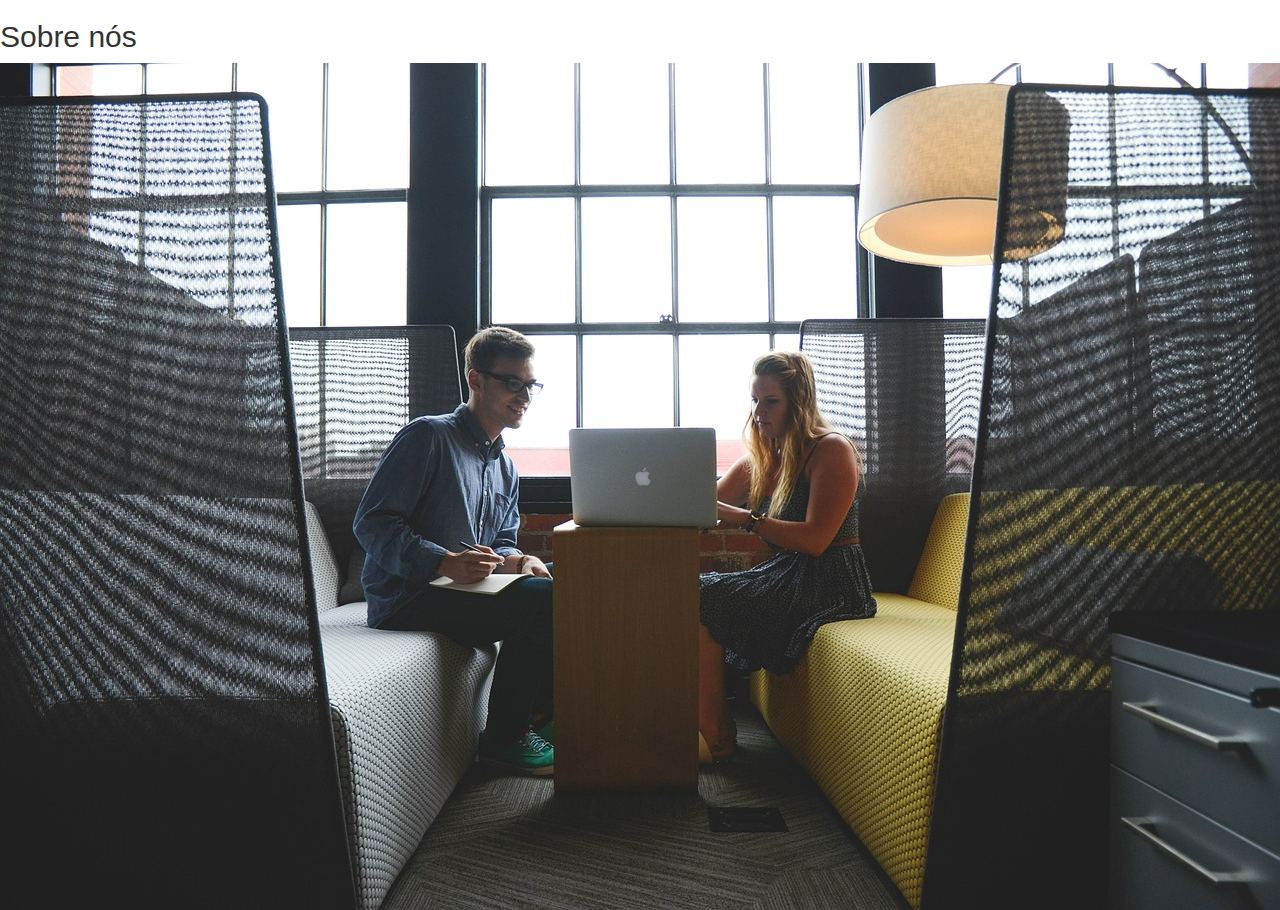
==== bootstrap/public_html/index.html @ 02fd121d "versao Inicial com alguns cursos" ====
<html>
    <head>
        <title>TODO supply a title</title>
        <meta charset="UTF-8">
        <meta name="viewport" content="width=device-width, initial-scale=1.0">
        <link rel="stylesheet" href="bootstrap/css/bootstrap.min.css"/>
    </head>
    <body>
        <h2>Sobre nós</h2>
        <img class="img-responsive" src="img/empresa.jpg">
    </body>
</html>
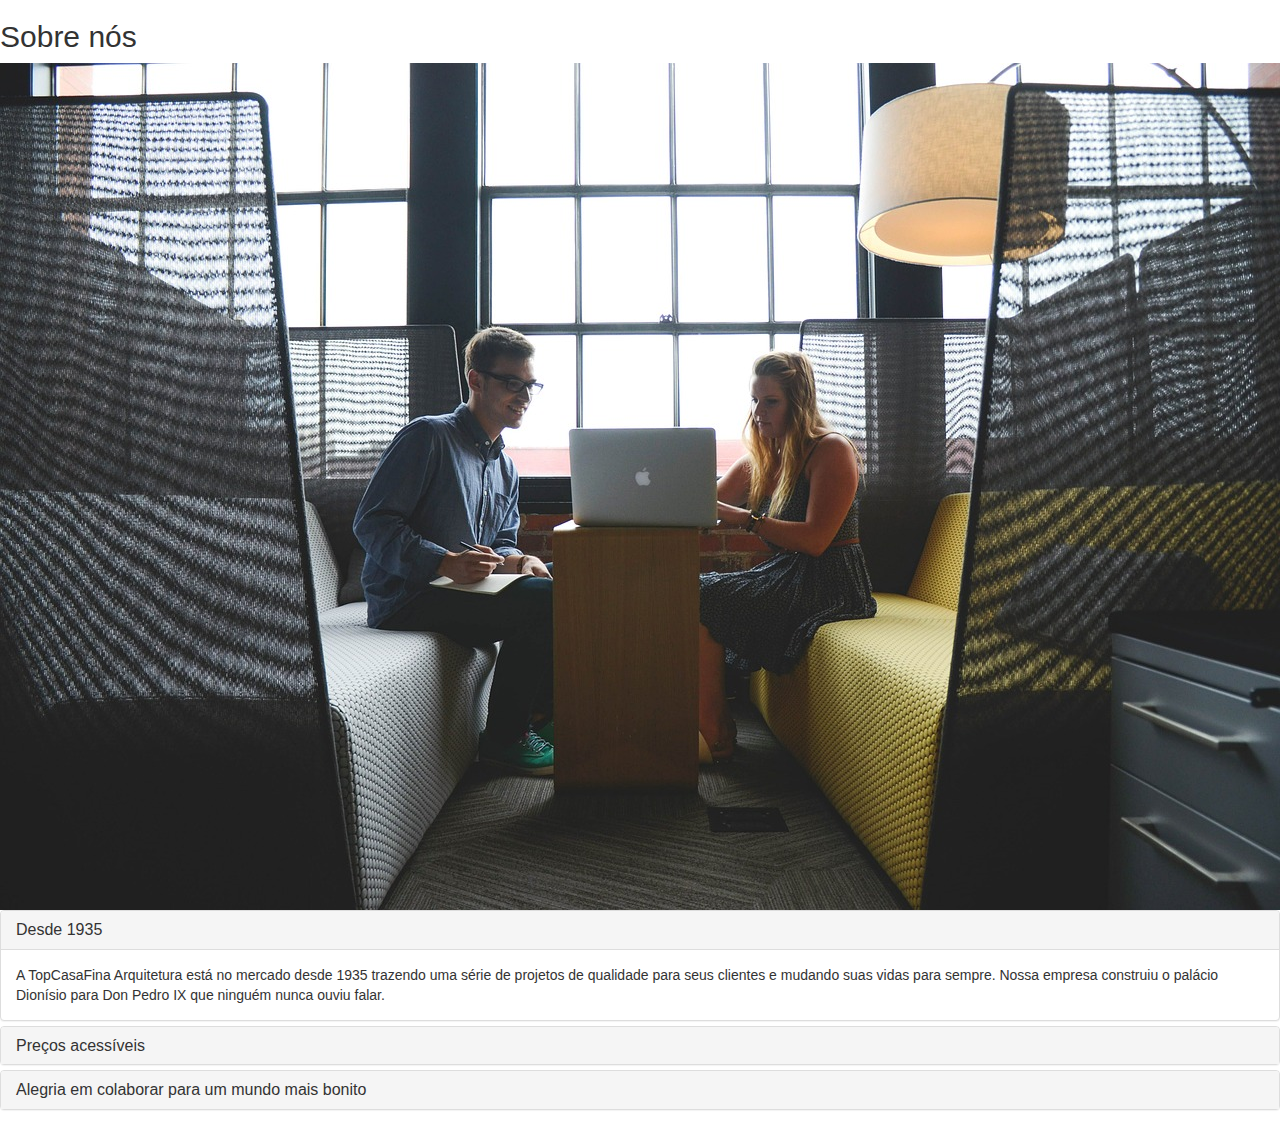
==== commit d41ac112: "Alteracoes Aula 2" ====
--- a/bootstrap/public_html/index.html
+++ b/bootstrap/public_html/index.html
@@ -4,9 +4,61 @@
         <meta charset="UTF-8">
         <meta name="viewport" content="width=device-width, initial-scale=1.0">
         <link rel="stylesheet" href="bootstrap/css/bootstrap.min.css"/>
+        <script src="jquery.min.js"></script>
+        <script src="bootstrap/js/bootstrap.min.js"></script>
     </head>
     <body>
-        <h2>Sobre nós</h2>
-        <img class="img-responsive" src="img/empresa.jpg">
+        
+    <h2>Sobre nós</h2>
+    <img class="img-responsive" src="img/empresa.jpg">
+    <div class="panel-group" id="accordion" role="tablist" aria-multiselectable="true">
+    <div class="panel panel-default">
+        <div class="panel-heading" role="tab" id="headingOne">
+            <h4 class="panel-title">
+                <a role="button" data-toggle="collapse" data-parent="#accordion" href="#collapseOne" aria-expanded="true" aria-controls="collapseOne">
+                    Desde 1935
+                </a>
+            </h4>
+        </div>
+        <div id="collapseOne" class="panel-collapse collapse in" role="tabpanel" aria-labelledby="headingOne">
+            <div class="panel-body">
+                A TopCasaFina Arquitetura está no mercado desde 1935 trazendo uma série de projetos de qualidade para seus clientes e mudando suas vidas para sempre.
+                Nossa empresa construiu o palácio Dionísio para Don Pedro IX que ninguém nunca ouviu falar.
+            </div>
+        </div>
+    </div>
+
+    <div class="panel panel-default">
+        <div class="panel-heading" role="tab" id="headingTwo">
+            <h4 class="panel-title">
+                <a role="button" data-toggle="collapse" data-parent="#accordion" href="#collapseTwo" aria-expanded="true" aria-controls="collapseTwo">
+                    Preços acessíveis
+                </a>
+            </h4>
+        </div>
+        <div id="collapseTwo" class="panel-collapse collapse" role="tabpanel" aria-labelledby="headingTwo">
+            <div class="panel-body">
+                Com projetos a partir de R$ 5.000.000,00 a nossa empresa procura abranger os clientes mais ricos do mundo.
+            </div>
+        </div>
+    </div>
+
+    <div class="panel panel-default">
+        <div class="panel-heading" role="tab" id="headingThree">
+            <h4 class="panel-title">
+                <a role="button" data-toggle="collapse" data-parent="#accordion" href="#collapseThree" aria-expanded="true" aria-controls="collapseThree">
+                    Alegria em colaborar para um mundo mais bonito
+                </a>
+            </h4>
+        </div>
+        <div id="collapseThree" class="panel-collapse collapse" role="tabpanel" aria-labelledby="headingThree">
+            <div class="panel-body">
+                Os projetos da TopCasaFina Arquitetura são sempre acompanhados dos melhores profissionais de decoração para que
+                o produto final fique lindo.
+            </div>
+        </div>
+    </div>
+</div>
+        
     </body>
 </html>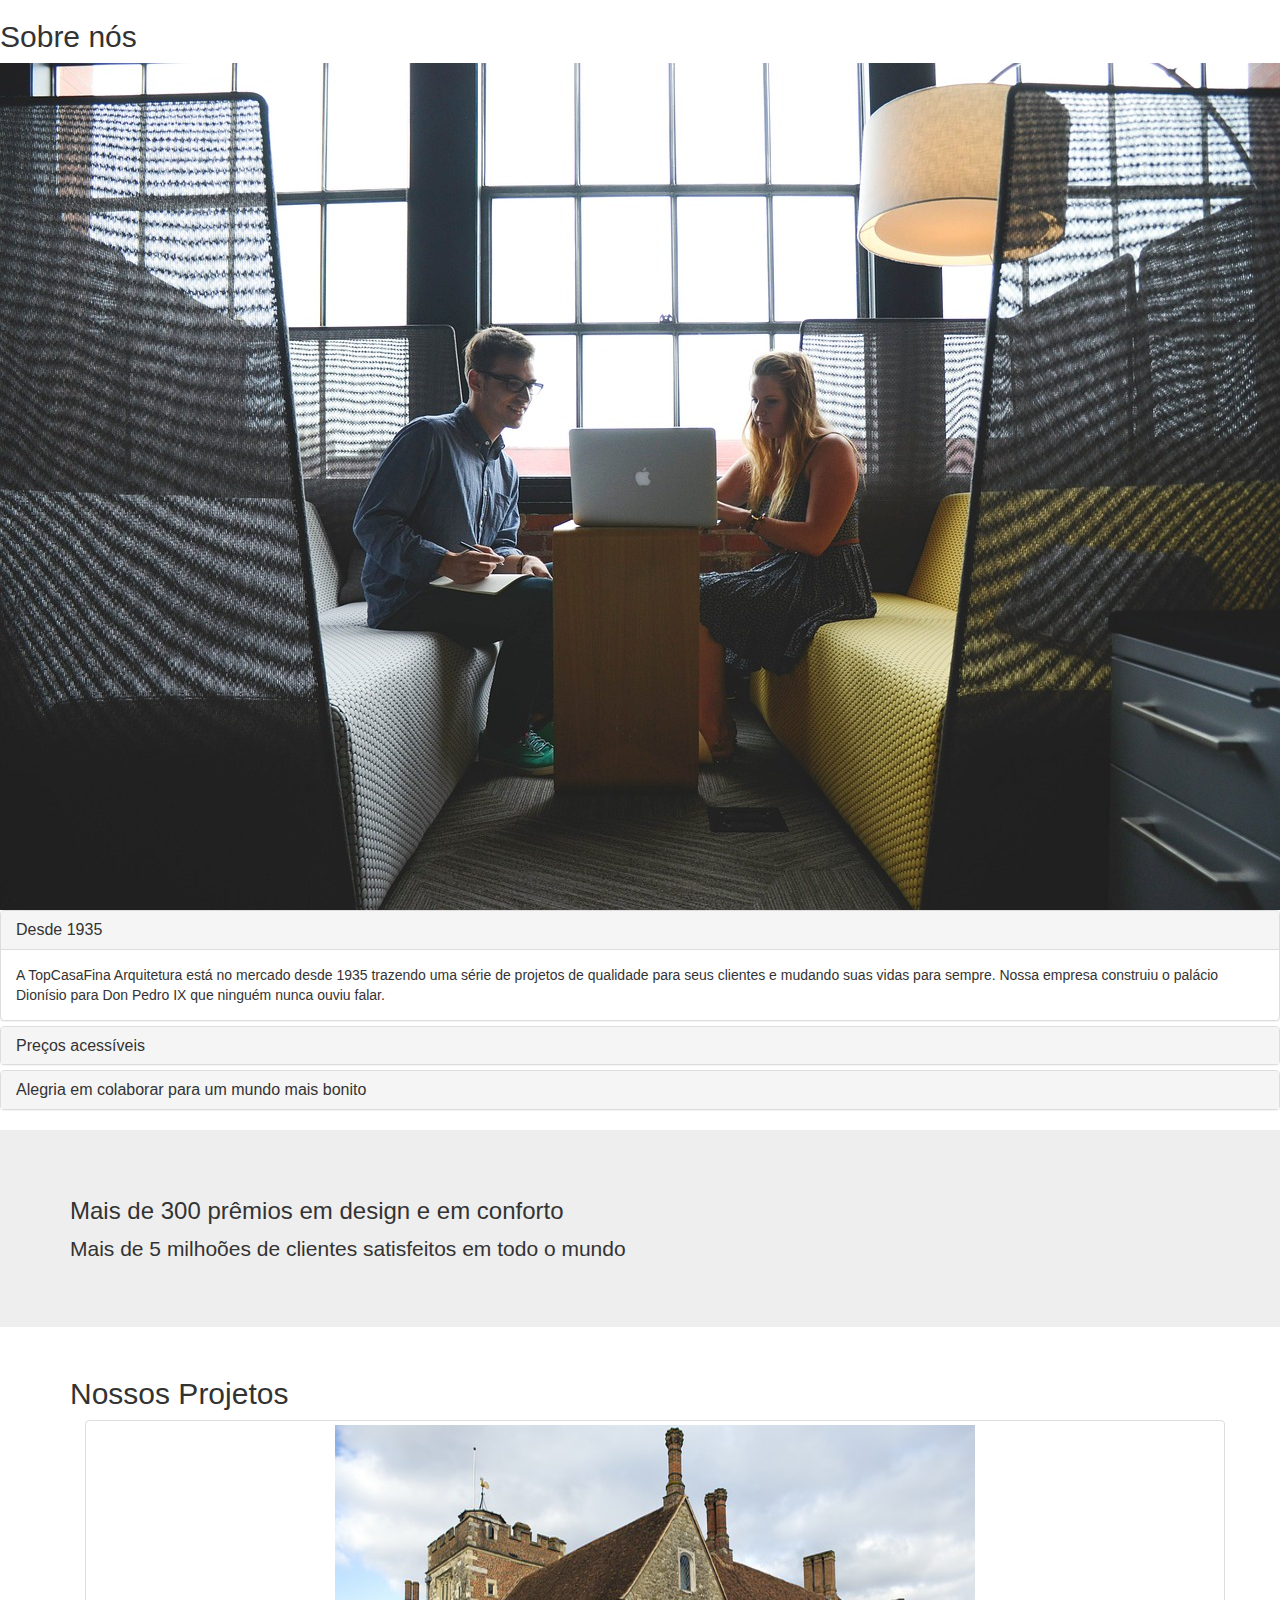
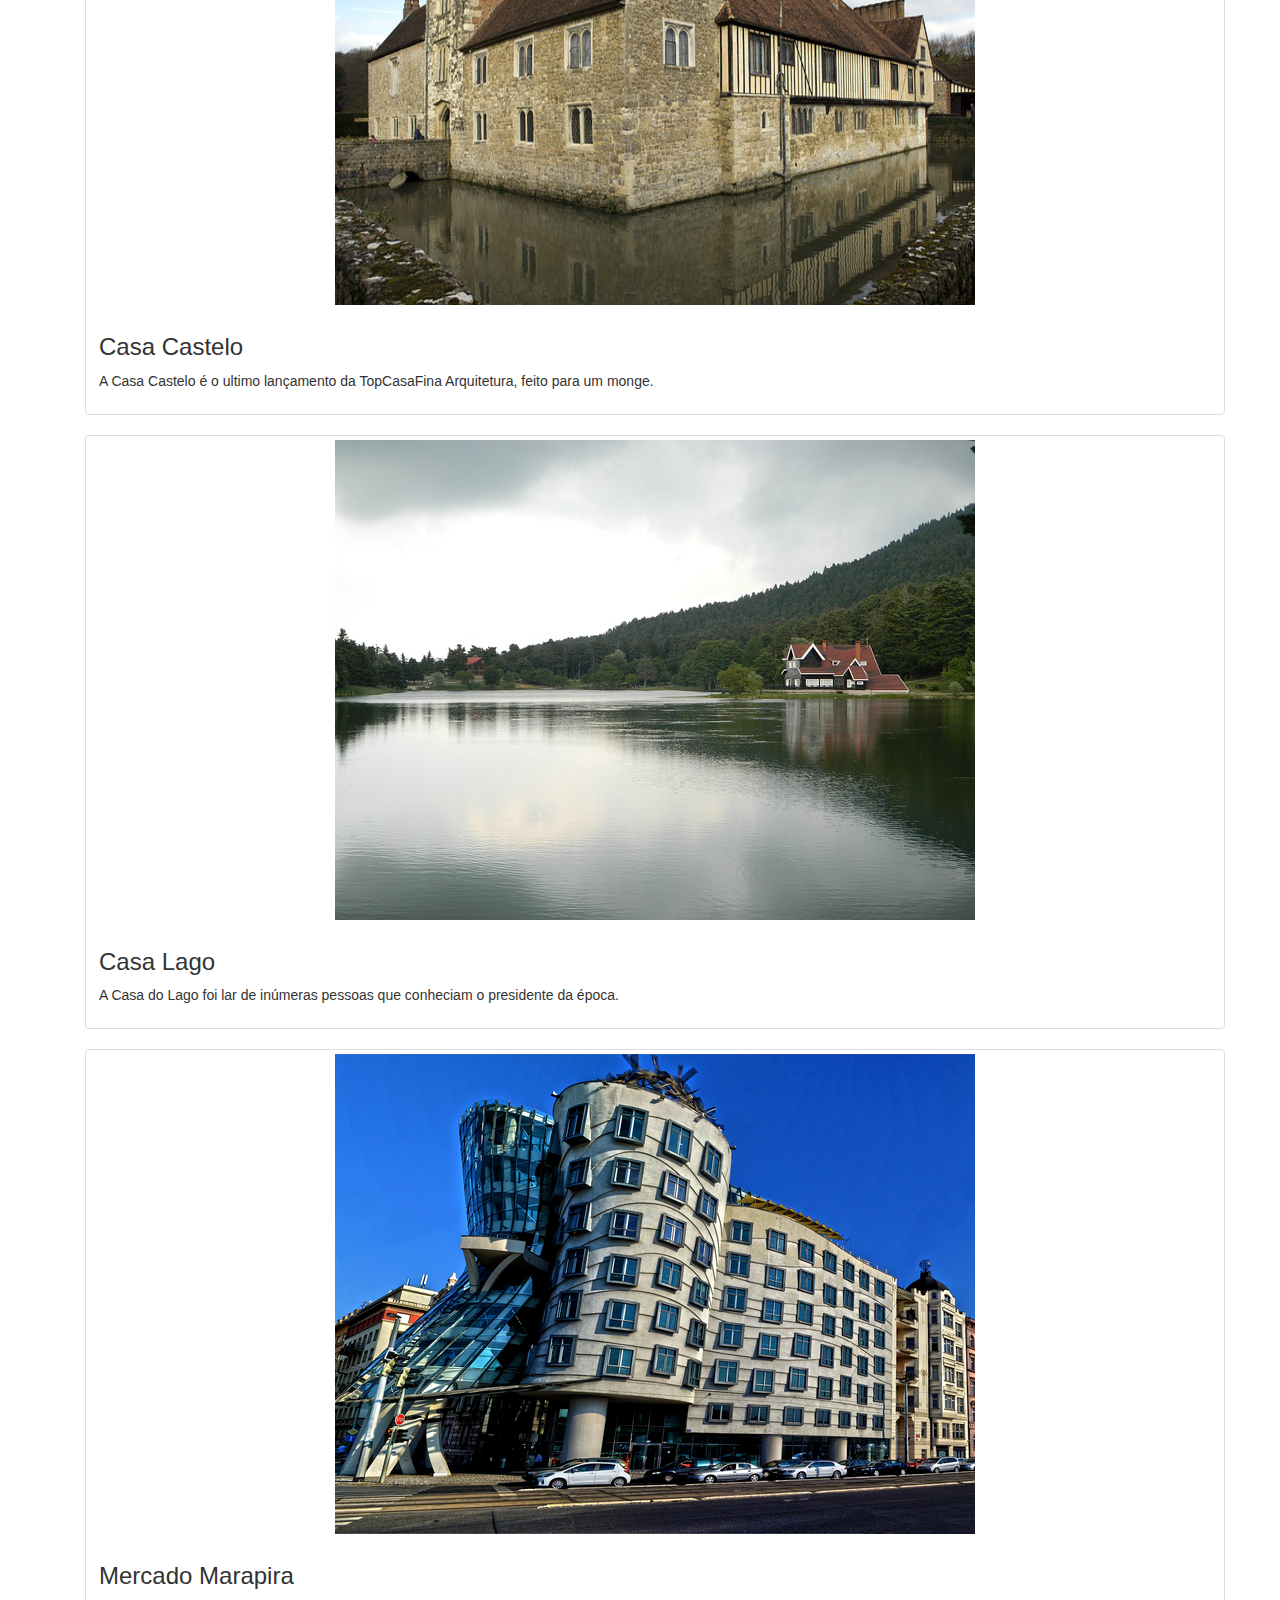
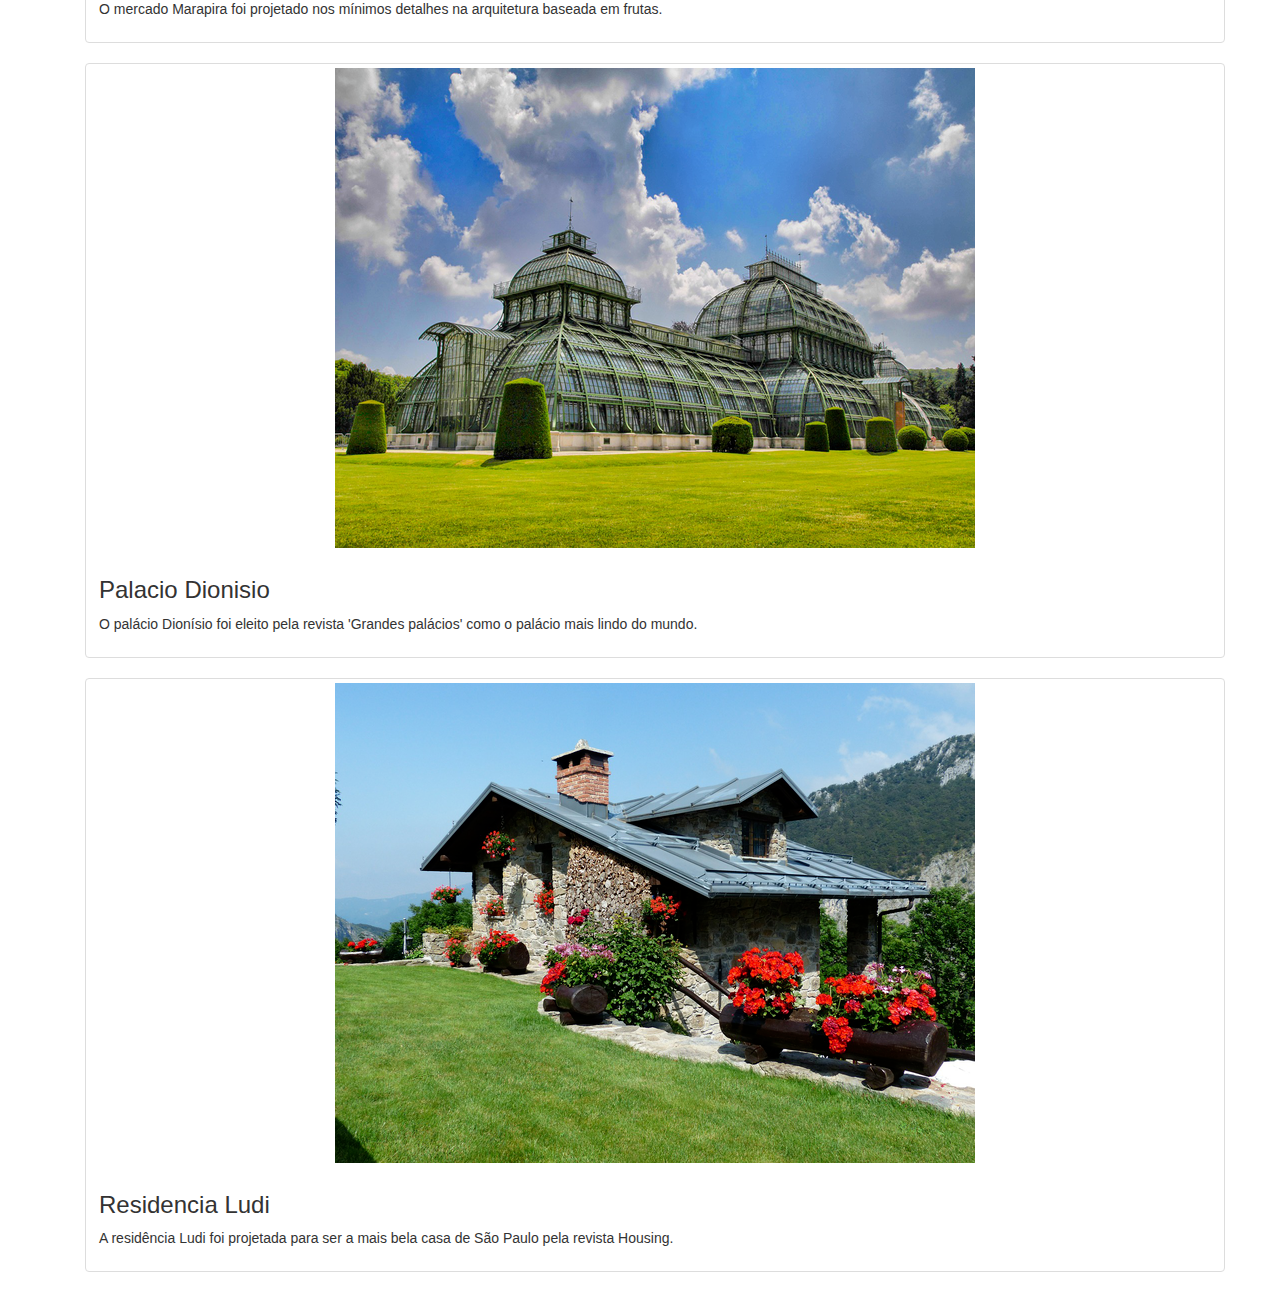
==== commit 5532a604: "Aula 3" ====
--- a/bootstrap/public_html/index.html
+++ b/bootstrap/public_html/index.html
@@ -11,7 +11,7 @@
         
     <h2>Sobre nós</h2>
     <img class="img-responsive" src="img/empresa.jpg">
-    <div class="panel-group" id="accordion" role="tablist" aria-multiselectable="true">
+<div class="panel-group" id="accordion" role="tablist" aria-multiselectable="true">
     <div class="panel panel-default">
         <div class="panel-heading" role="tab" id="headingOne">
             <h4 class="panel-title">
@@ -59,6 +59,61 @@
         </div>
     </div>
 </div>
-        
-    </body>
+    <div class="jumbotron">
+        <div class="container">
+            <h3>Mais de 300 prêmios em design e em conforto</h3>
+            <p>Mais de 5 milhoões de clientes satisfeitos em todo o mundo</p>
+        </div>
+    </div>
+    
+    
+    <section class="container">
+        <h2>Nossos Projetos</h2>
+        <div class="container">
+            <figure class="thumbnail">
+              <img src="img/projetos/casa-castelo.png" alt="Foto da Casa Castelo">
+              <figcaption class="caption">
+                <h3>Casa Castelo</h3>
+                <p>A Casa Castelo é o ultimo lançamento da TopCasaFina Arquitetura, feito para um monge.</p>
+              </figcaption>
+            </figure>
+        </div>
+        <div class="container">
+            <figure class="thumbnail">
+              <img src="img/projetos/casa-lago.png" alt="Foto da Lago">
+              <figcaption class="caption">
+                <h3>Casa Lago</h3>
+                <p>A Casa do Lago foi lar de inúmeras pessoas que conheciam o presidente da época.</p>
+              </figcaption>
+            </figure>
+        </div>
+        <div class="container">
+            <figure class="thumbnail">
+              <img src="img/projetos/mercado-marapira.png" alt="Foto do Mercado Marapira">
+              <figcaption class="caption">
+                <h3>Mercado Marapira</h3>
+                <p>O mercado Marapira foi projetado nos mínimos detalhes na arquitetura baseada em frutas.</p>
+              </figcaption>
+            </figure>
+        </div>
+        <div class="container">
+            <figure class="thumbnail">
+              <img src="img/projetos/palacio-dionisio.png" alt="Foto da Palacio Dionisio">
+              <figcaption class="caption">
+                <h3>Palacio Dionisio</h3>
+                <p>O palácio Dionísio foi eleito pela revista 'Grandes palácios' como o palácio mais lindo do mundo.</p>
+              </figcaption>
+            </figure>
+        </div>
+        <div class="container">
+            <figure class="thumbnail">
+              <img src="img/projetos/residencia-ludi.png" alt="Foto da Residencia Ludi">
+              <figcaption class="caption">
+                <h3>Residencia Ludi</h3>
+                <p>A residência Ludi foi projetada para ser a mais bela casa de São Paulo pela revista Housing.</p>
+              </figcaption>
+            </figure>
+        </div>
+    </section>
+</body>
 </html>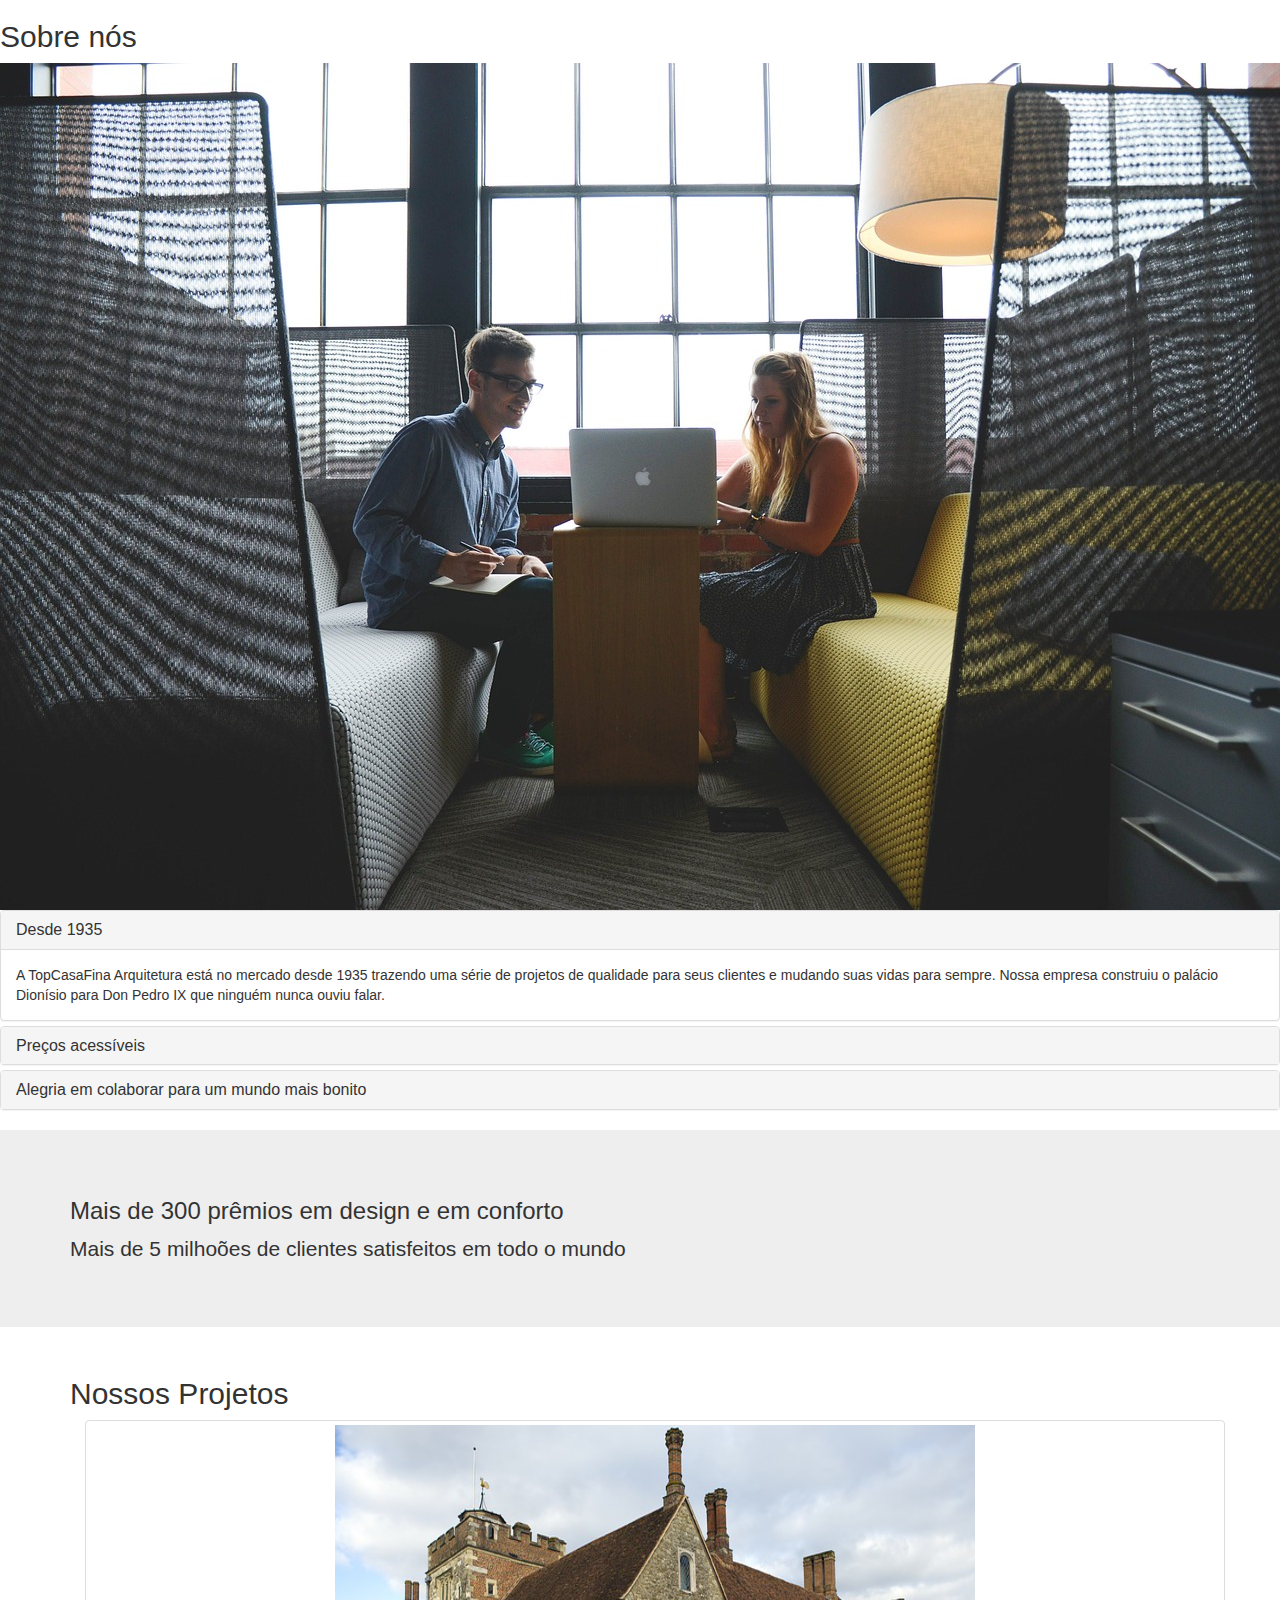
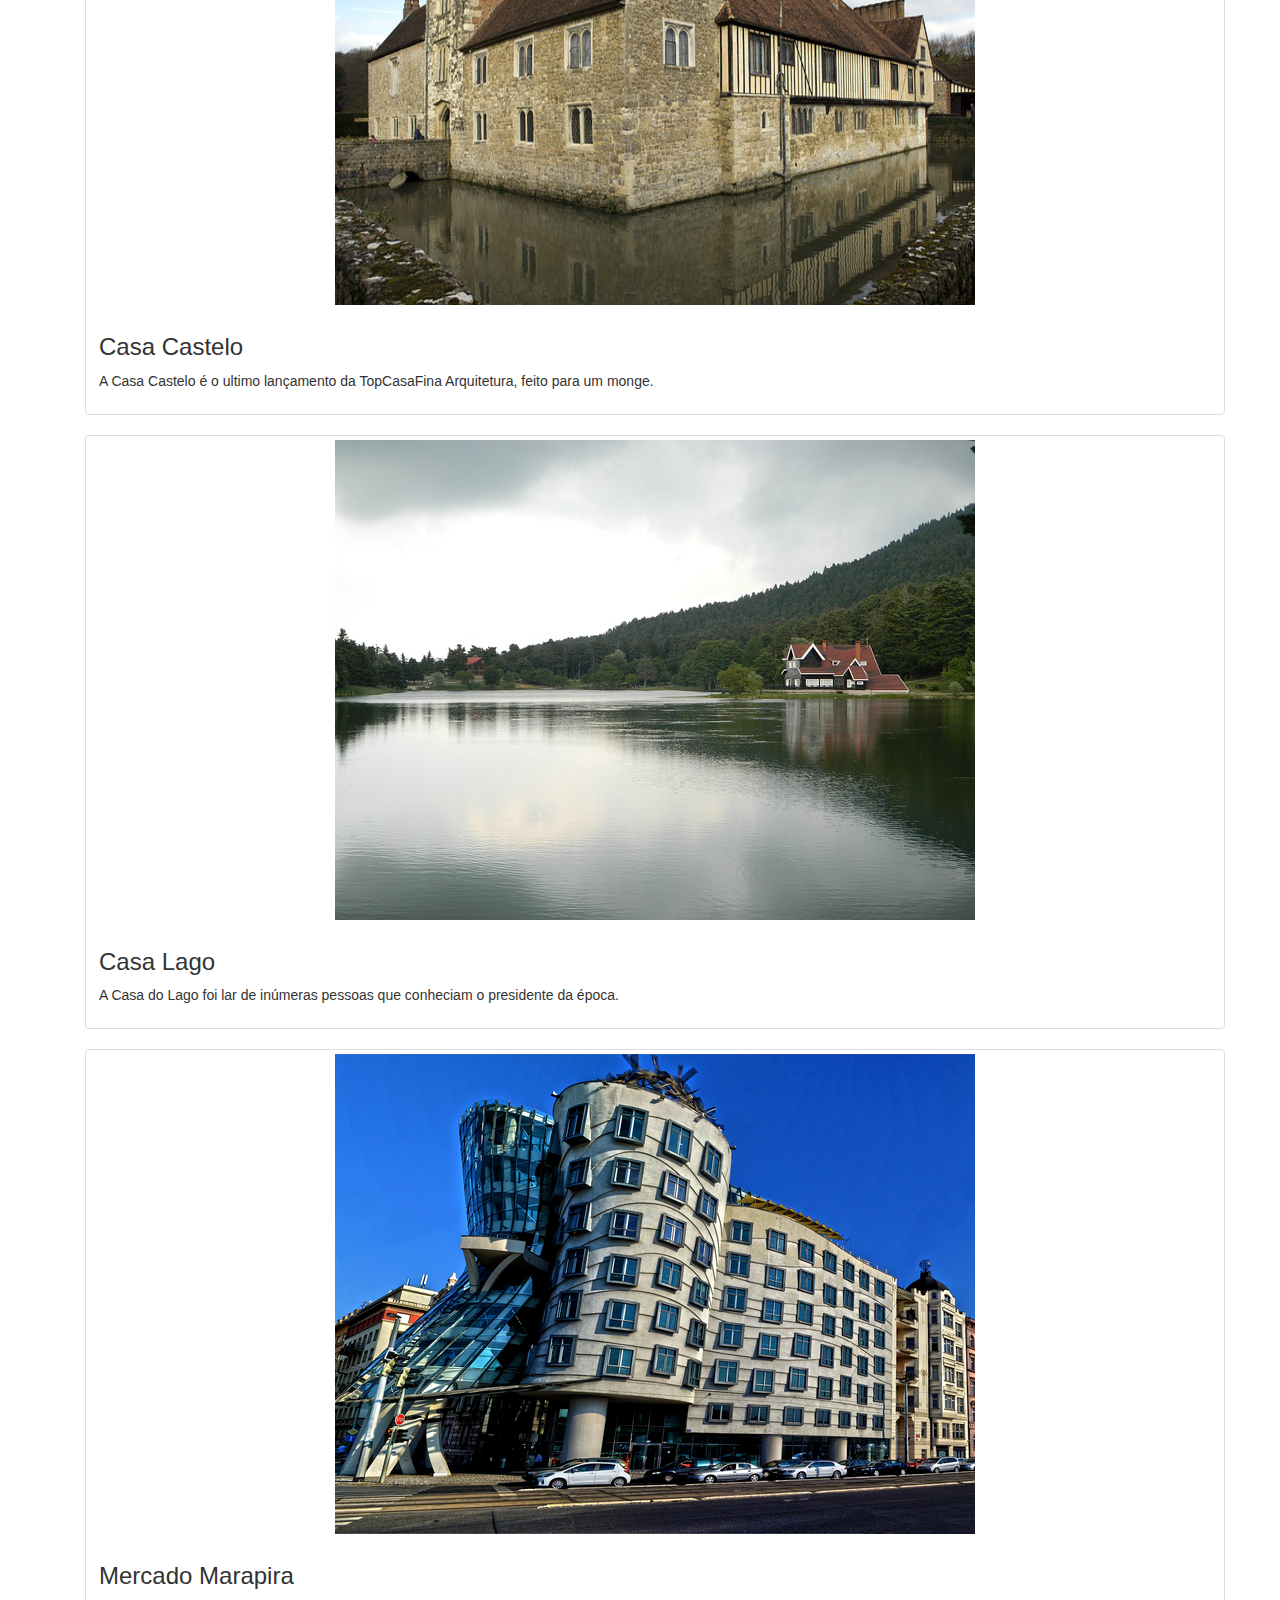
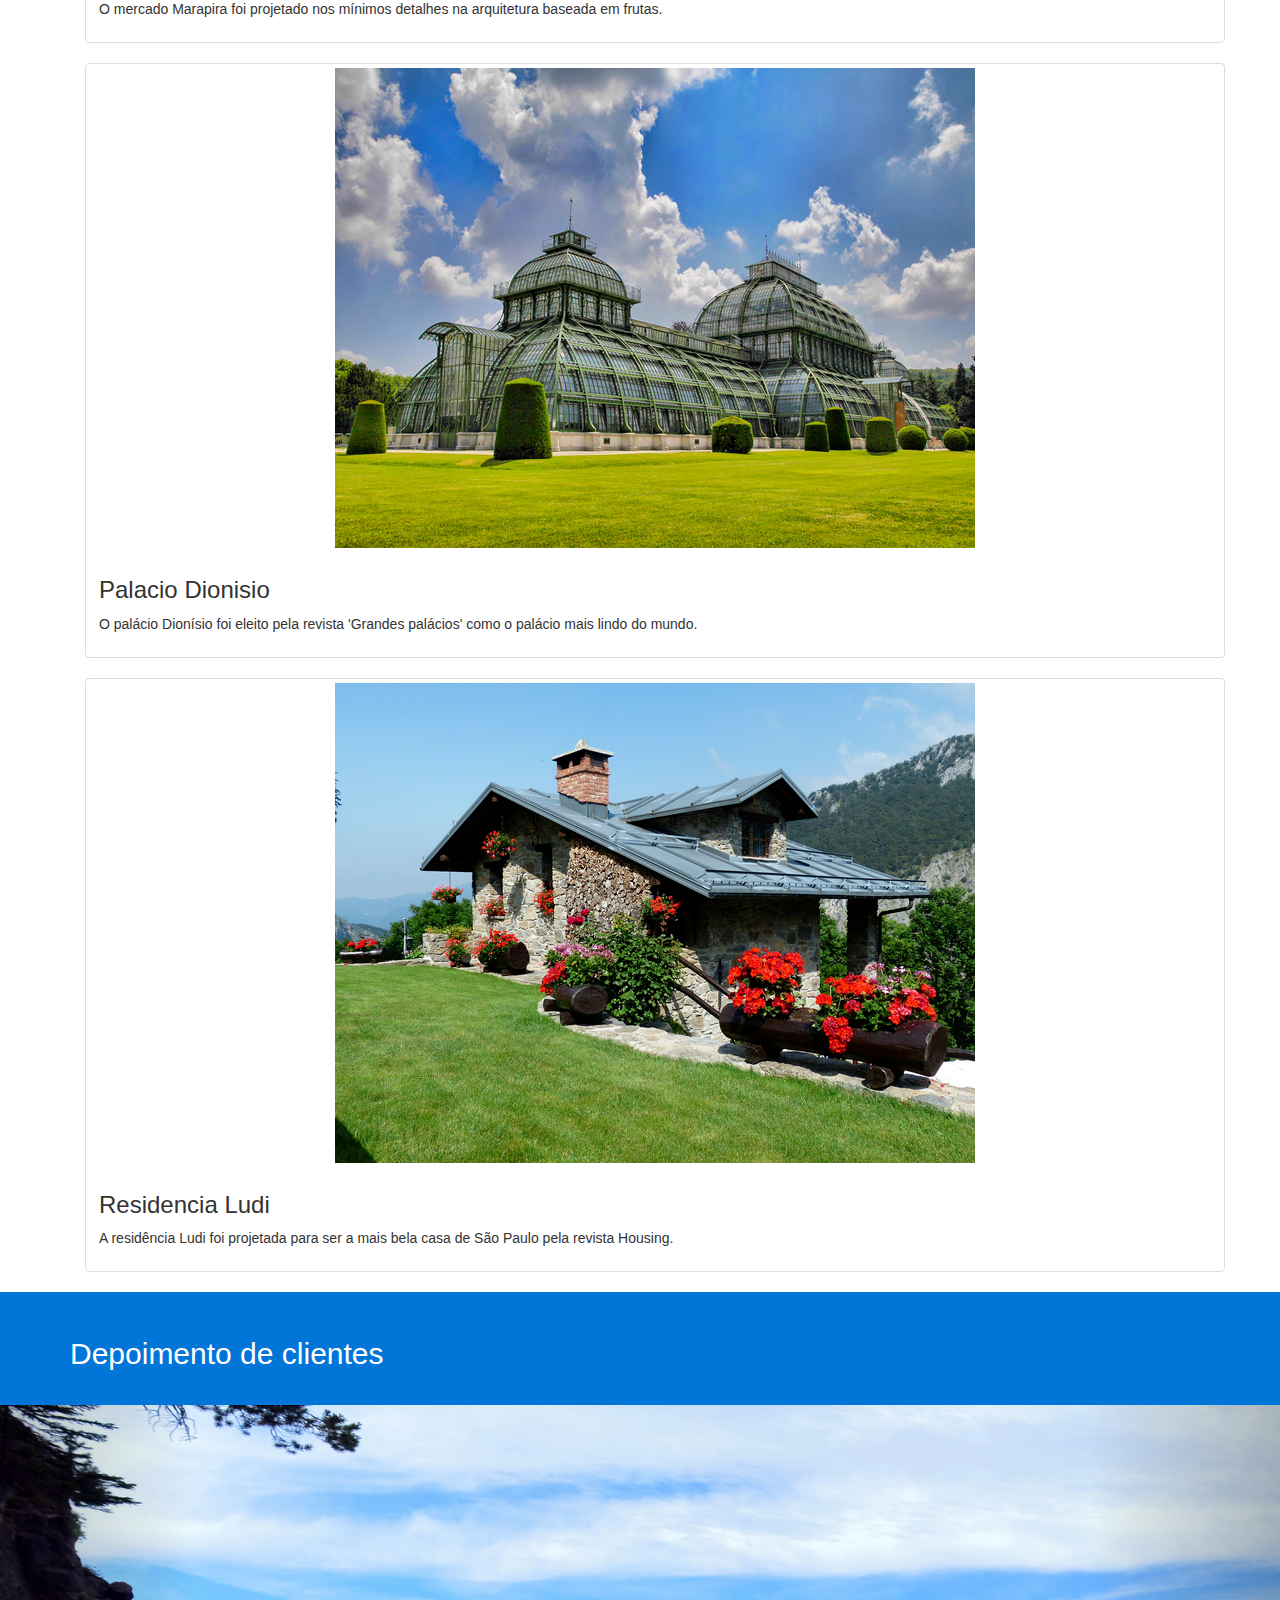
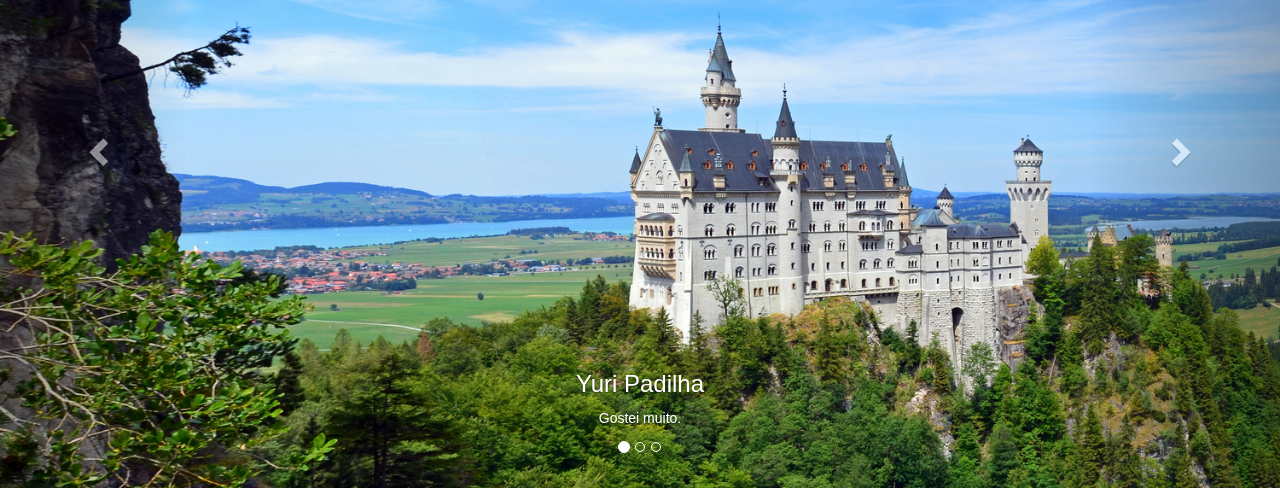
==== commit 6e72c473: "Adicionando Carrosel dos depoimentos dos clientes - Aula04" ====
--- a/bootstrap/public_html/index.html
+++ b/bootstrap/public_html/index.html
@@ -4,6 +4,7 @@
         <meta charset="UTF-8">
         <meta name="viewport" content="width=device-width, initial-scale=1.0">
         <link rel="stylesheet" href="bootstrap/css/bootstrap.min.css"/>
+        <link rel="stylesheet" href="bootstrap/css/depoimentos-titulo.css"/>
         <script src="jquery.min.js"></script>
         <script src="bootstrap/js/bootstrap.min.js"></script>
     </head>
@@ -107,7 +108,7 @@
         </div>
         <div class="container">
             <figure class="thumbnail">
-              <img src="img/projetos/residencia-ludi.png" alt="Foto da Residencia Ludi">
+              <img src="img/projetos/residencia-ludi.png" alt="Foto da residencia Ludi">
               <figcaption class="caption">
                 <h3>Residencia Ludi</h3>
                 <p>A residência Ludi foi projetada para ser a mais bela casa de São Paulo pela revista Housing.</p>
@@ -115,5 +116,54 @@
             </figure>
         </div>
     </section>
+    
+    <section>
+        <div class="depoimentos-titulo">
+            <h2 class="container">Depoimento de clientes</h2>
+        </div>
+        <div id="carousel-example-generic" class="carousel slide" data-ride="carousel">
+            <!-- Indicators -->
+            <ol class="carousel-indicators">
+              <li data-target="#carousel-example-generic" data-slide-to="0" class="active"></li>
+              <li data-target="#carousel-example-generic" data-slide-to="1"></li>
+              <li data-target="#carousel-example-generic" data-slide-to="2"></li>
+            </ol>
+
+            <!-- Wrapper for slides -->
+            <div class="carousel-inner" role="listbox">
+              <figure class="item active">
+                <img src="img/depoimentos/projetos0.png" alt="Depoimento 1">
+                <div class="carousel-caption">
+                    <h3>Yuri Padilha</h3>
+                    <p>Gostei muito.</p>
+                </div>
+              </figure>
+              <figure class="item">
+                <img src="img/depoimentos/projetos1.png" alt=""Depoimento 2">
+                <div class="carousel-caption">
+                    <h3>Fernando Stefaneni</h3>
+                    <p>Excelente trabalho</p>
+                </div>
+              </figure>
+              <figure class="item">
+                <img src="img/depoimentos/projetos2.png" alt=""Depoimento 3">
+                <div class="carousel-caption">
+                    <h3>Caio Sauzas</h3>
+                    <p>Gostei, competência em primeiro lugar.</p>
+                </div>
+              </figure>
+            </div>
+
+            <!-- Controls -->
+            <a class="left carousel-control" href="#carousel-example-generic" role="button" data-slide="prev">
+              <span class="glyphicon glyphicon-chevron-left" aria-hidden="true"></span>
+              <span class="sr-only">Previous</span>
+            </a>
+            <a class="right carousel-control" href="#carousel-example-generic" role="button" data-slide="next">
+              <span class="glyphicon glyphicon-chevron-right" aria-hidden="true"></span>
+              <span class="sr-only">Next</span>
+            </a>
+        </div>
+    </section>
 </body>
 </html>--- a/bootstrap/public_html/bootstrap/css/depoimentos-titulo.css
+++ b/bootstrap/public_html/bootstrap/css/depoimentos-titulo.css
@@ -0,0 +1,8 @@
+.depoimentos-titulo {
+    background-color: #0275D8;
+    padding-top: 25px;
+    padding-bottom: 25px;
+    color: #FFF;
+    margin-bottom: 0;
+    font-size: 24px;
+}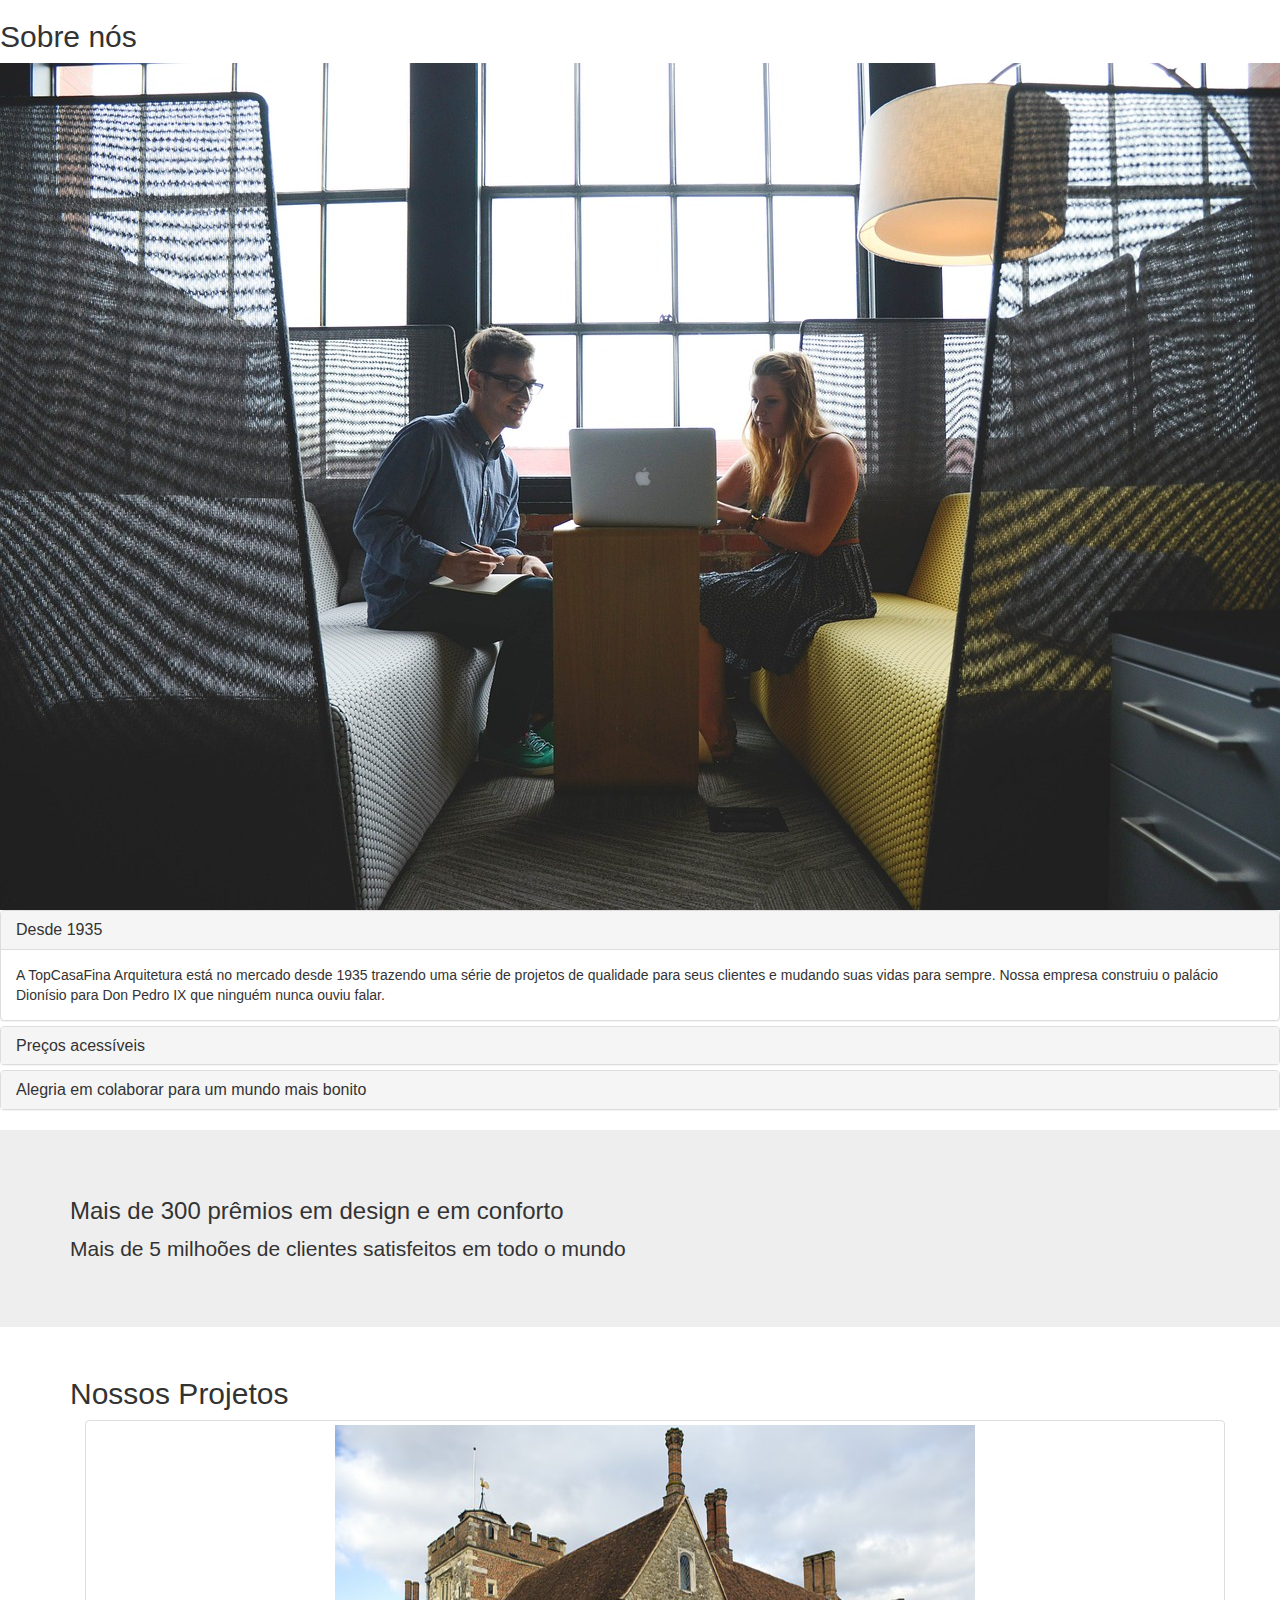
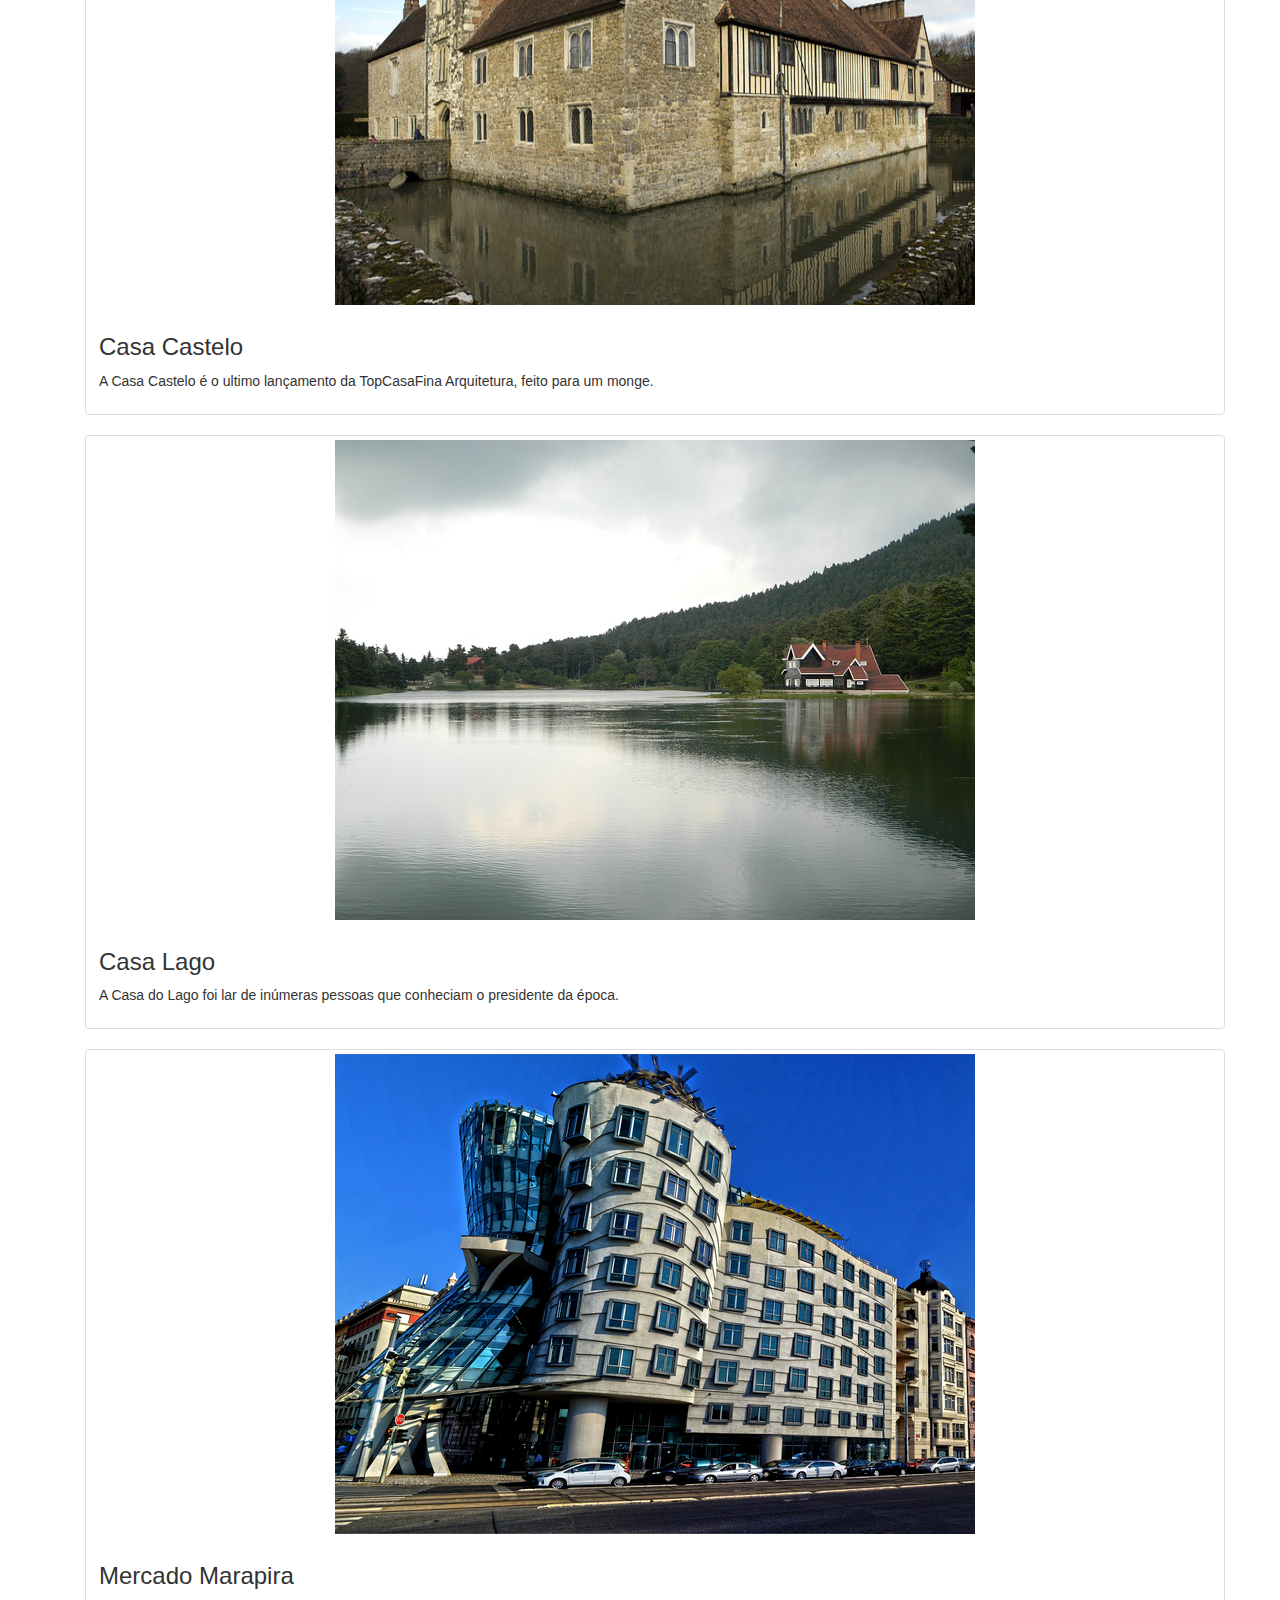
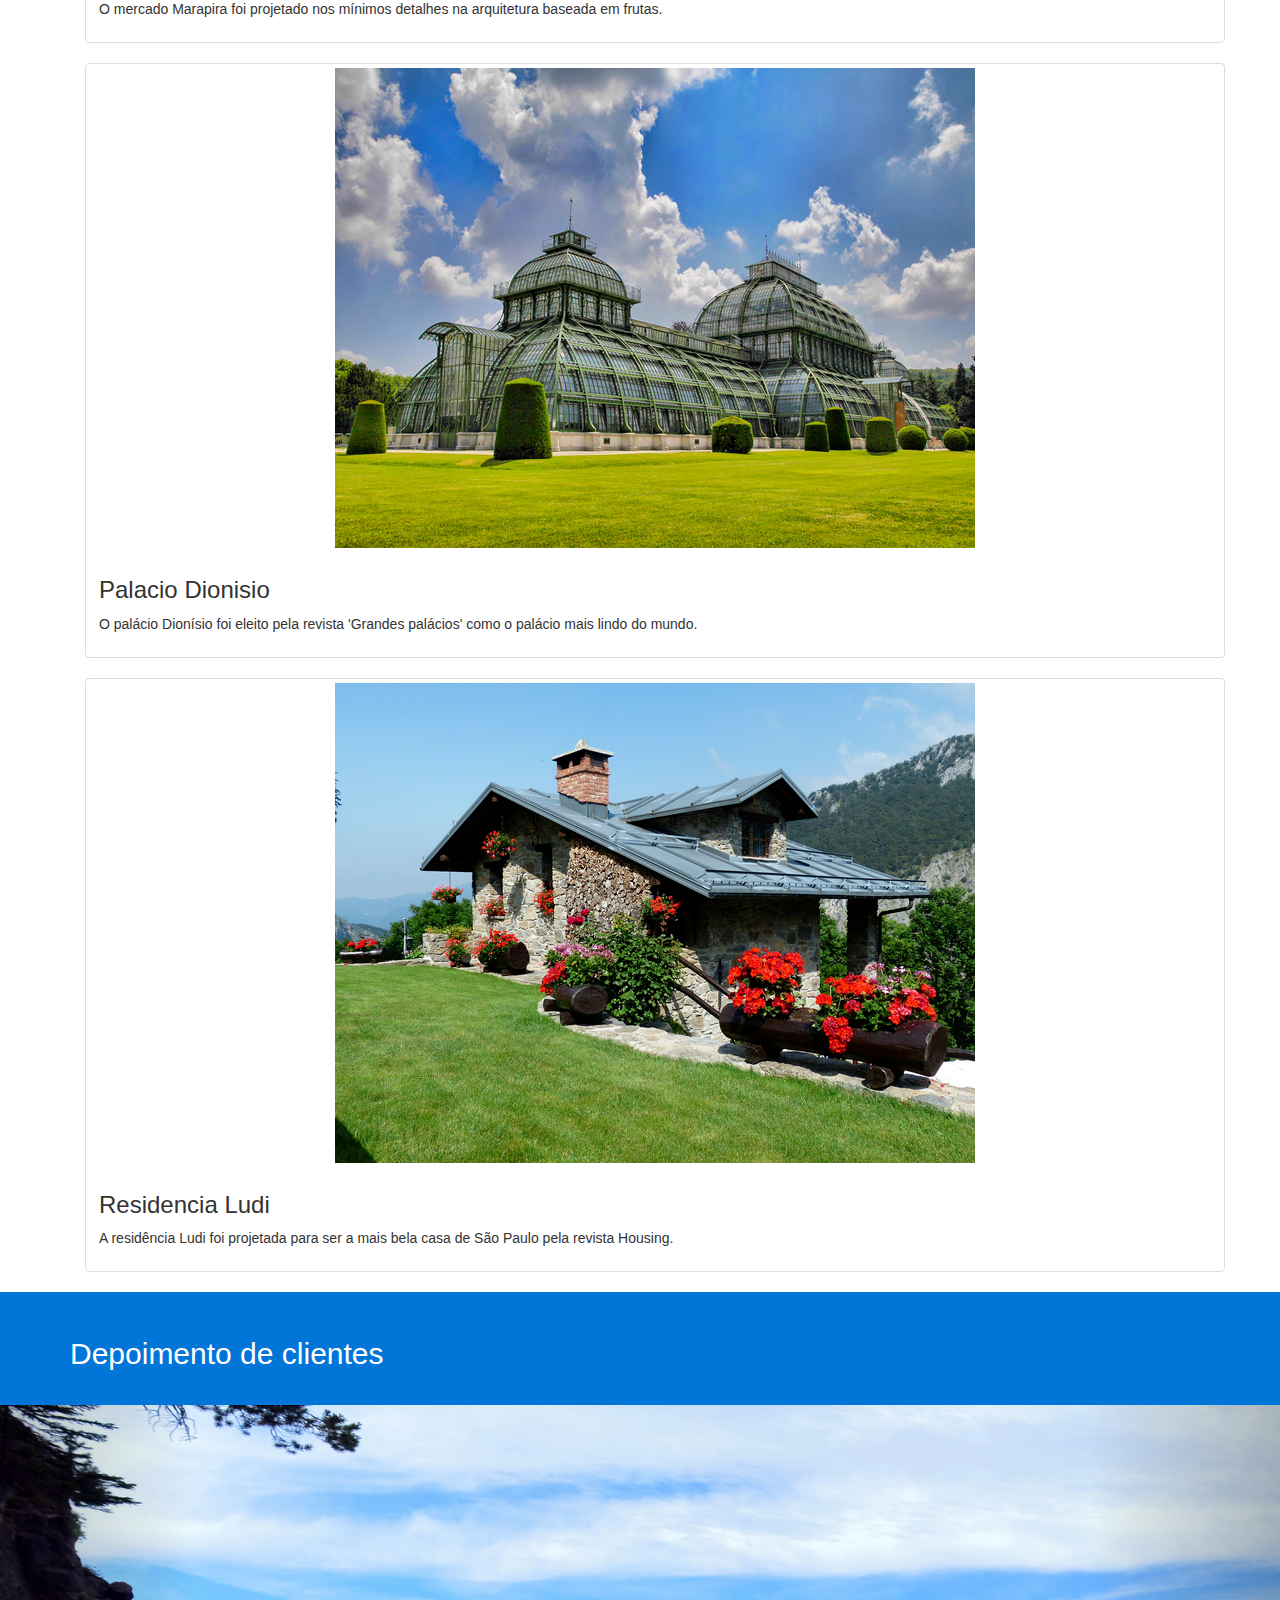
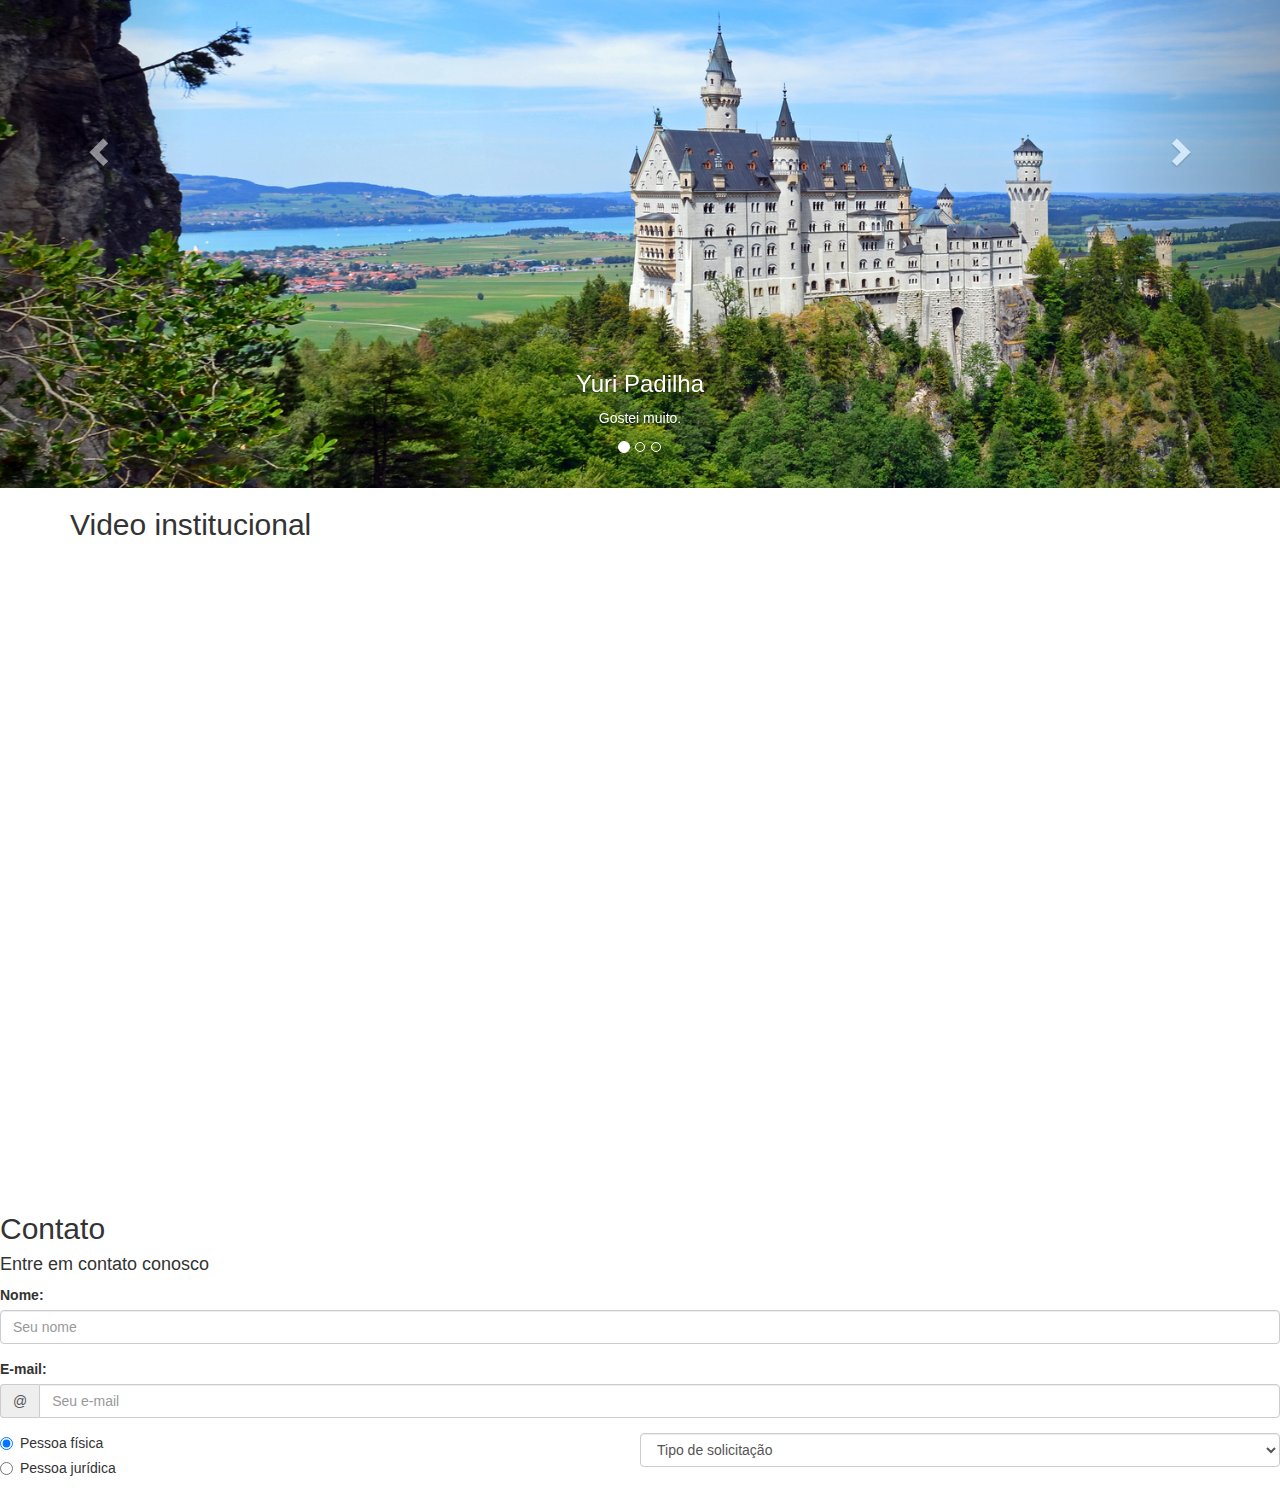
==== commit 7f16d777: "Aula 5" ====
--- a/bootstrap/public_html/index.html
+++ b/bootstrap/public_html/index.html
@@ -165,5 +165,54 @@
             </a>
         </div>
     </section>
+    <section class="container">
+        <h2>Video institucional</h2>
+        <div class="embed-responsive embed-responsive-16by9">
+            <iframe width="560" height="315" src="https://www.youtube.com/embed/i_3Pv1AygeI" frameborder="0" allowfullscreen></iframe>
+        </div>
+    </section>
+    <section>
+        <h2>Contato</h2>
+        <h4>Entre em contato conosco</h4>
+        <form>
+            <div class="form-group">
+                <label for="contato-nome">Nome:</label>
+                <input id="contato-nome" class="form-control" type="text" placeholder="Seu nome">
+            </div>
+
+            <div class="form-group">
+                <label for="contato-email">E-mail:</label>
+                <div class="input-group">
+                <div class="input-group-addon">@</div>
+                <input id="contato-email" class="form-control" type="email" placeholder="Seu e-mail">
+                </div>
+            </div>
+
+            <div class="grupo-radio">
+            <div class="radio">
+                <label>
+                    <input type="radio" name="tipo-pessoa" value="fisica" checked>
+                    Pessoa física
+                </label>
+            </div>
+
+            <div class="radio">
+                <label>
+                    <input type="radio" name="tipo-pessoa" value="juridica">
+                    Pessoa jurídica
+                </label>
+            </div>
+        </div><!--
+
+        --><select class="contato-select form-control" name="tipo-solicitacao">
+            <option value="" disabled selected>Tipo de solicitação</option>
+            <option value="casa">Casa</option>
+            <option value="mansao">Mansão</option>
+            <option value="castelo">Castelo</option>
+        </select>
+            
+            </select>
+        </form>
+    </section>
 </body>
 </html>--- a/bootstrap/public_html/bootstrap/css/depoimentos-titulo.css
+++ b/bootstrap/public_html/bootstrap/css/depoimentos-titulo.css
@@ -5,4 +5,14 @@
     color: #FFF;
     margin-bottom: 0;
     font-size: 24px;
+}
+.contato-select, 
+.grupo-radio { 
+    width: 50%;
+    display: inline-block;
+    vertical-align: top;
+}
+
+.grupo-radio .radio:first-child {
+    margin-top: 0;
 }